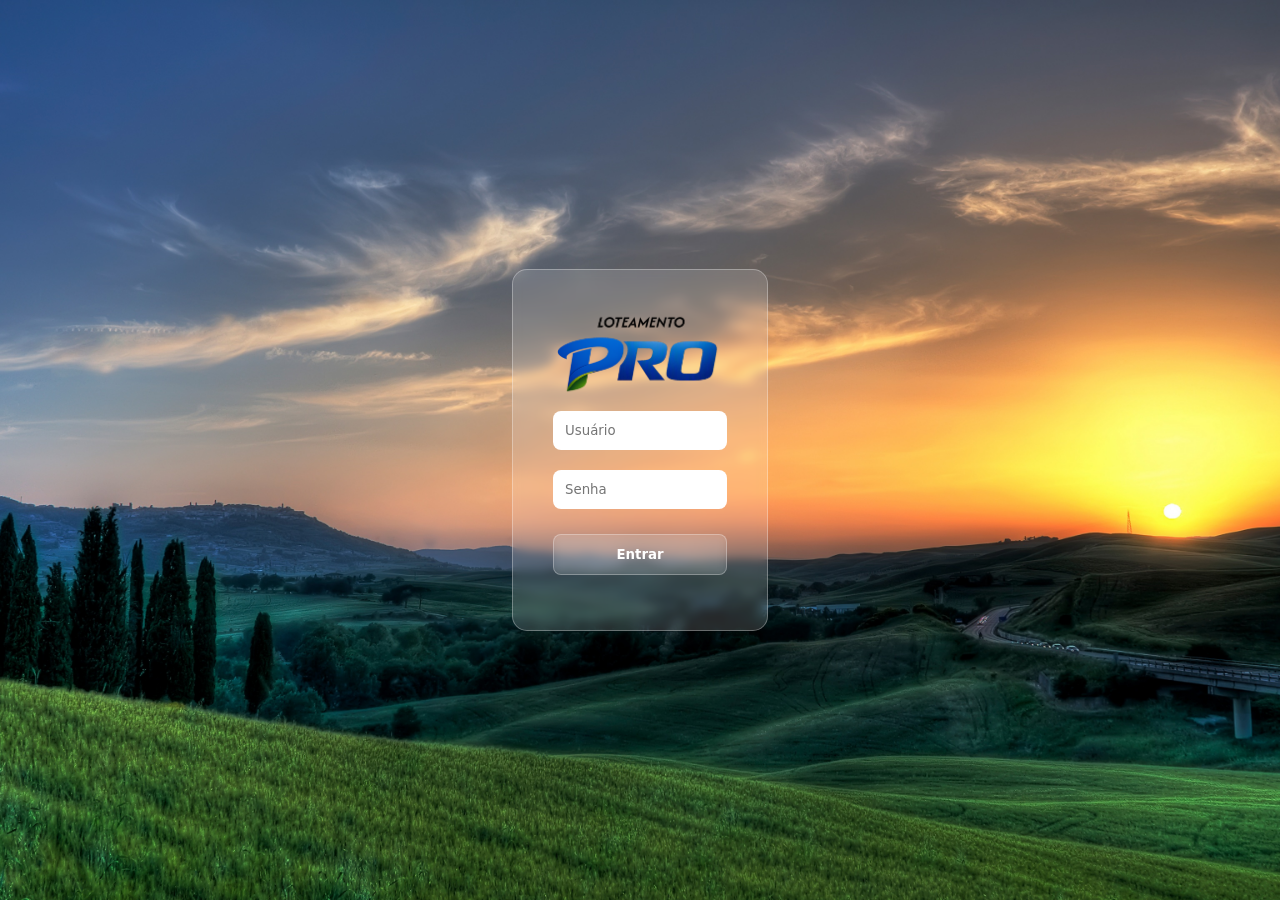
==== index.html @ 20f1d6f1 "atualizacao form" ====
<!DOCTYPE html>
<html lang="pt-BR">

<head>
  <meta charset="UTF-8" />
  <meta name="viewport" content="width=device-width, initial-scale=1.0" />
  <link rel="shortcut icon" href="./assets/logo.png" type="image/x-icon">

  <title>Loteamento Pro</title>

  <style>
    * {
      margin: 0;
      padding: 0;
      box-sizing: border-box;
      font-family: system-ui, -apple-system, "Segoe UI", sans-serif;
    }

    body {
      height: 100vh;
      display: flex;
      flex-direction: column;
      justify-content: center;
      align-items: center;
      background: url('bg.jpg') no-repeat center center/cover;
      font-family: Arial, sans-serif;
    }

    /* ---------------------------------------------------------- */
    /* SPINNER */

    #spinner {
      display: none;
      justify-content: center;
      align-items: center;
      position: fixed;
      height: 100vh;
      width: 100vw;
      background-color: #02010160;
      z-index: 2001;
    }

    #loading {
      height: 60px;
      width: 60px;
      border: 8px solid #ffffff;
      border-top: 8px solid #05bcc2;
      border-radius: 50%;
      animation: spin 1s linear infinite;
    }

    @keyframes spin {
      from {
        transform: rotate(0deg);
      }

      to {
        transform: rotate(360deg);
      }
    }

    .logo{
      width: 100%;
    }

    .container {
      display: flex;
      flex-direction: column;
      justify-content: center;
      align-items: center;
      width: 20vw;
      padding: 40px;
      border-radius: 15px;
      background: rgba(255, 255, 255, 0.15);
      backdrop-filter: blur(5px);
      -webkit-backdrop-filter: blur(5px);
      border: 1px solid rgba(255, 255, 255, 0.3);
      text-align: center;
    }

    .container h2 {
      color: #fff;
      margin-bottom: 20px;
    }

    .container input {
      width: 100%;
      padding: 12px;
      margin: 10px 0;
      border: none;
      border-radius: 8px;
      outline: none;
    }

    .container button {
      width: 100%;
      padding: 12px;
      margin: 15px 0;
      border: 1px solid rgba(255, 255, 255, 0.3);
      border-radius: 8px;
      background: rgba(220, 226, 228, 0.096);
      backdrop-filter: blur(5px);
      cursor: pointer;
      font-weight: bold;
      transition: 0.3s;
      color: #fff;
      outline: none;
    }

    #msg {
      color: rgb(238, 156, 4);
      font-weight: bold;
      display: none;
    }


    @media (max-width: 768px) {
      .container {
        width: 90%;
        height: 55vh;
        padding: 20px;
      }

      .logo{
        width: 60vw;
      }

      .container input {
        width: 90%;
      }

      .container button {
        width: 90%;
      }
    }
  </style>

</head>

<body>

  <div id="spinner">

    <div id="loading"></div>

  </div>


  <div class="container">

    <img src="assets/tipografico.png" alt="" class="logo">


    <form>

      <input type="text" placeholder="Usuário" id="nome">

      <input type="password" placeholder="Senha" id="senha">

      <button id="btnEntrar">Entrar</button>

      <p id="msg">Erro</p>

    </form>

  </div>

  <script src="login.js"></script>
</body>

</html>
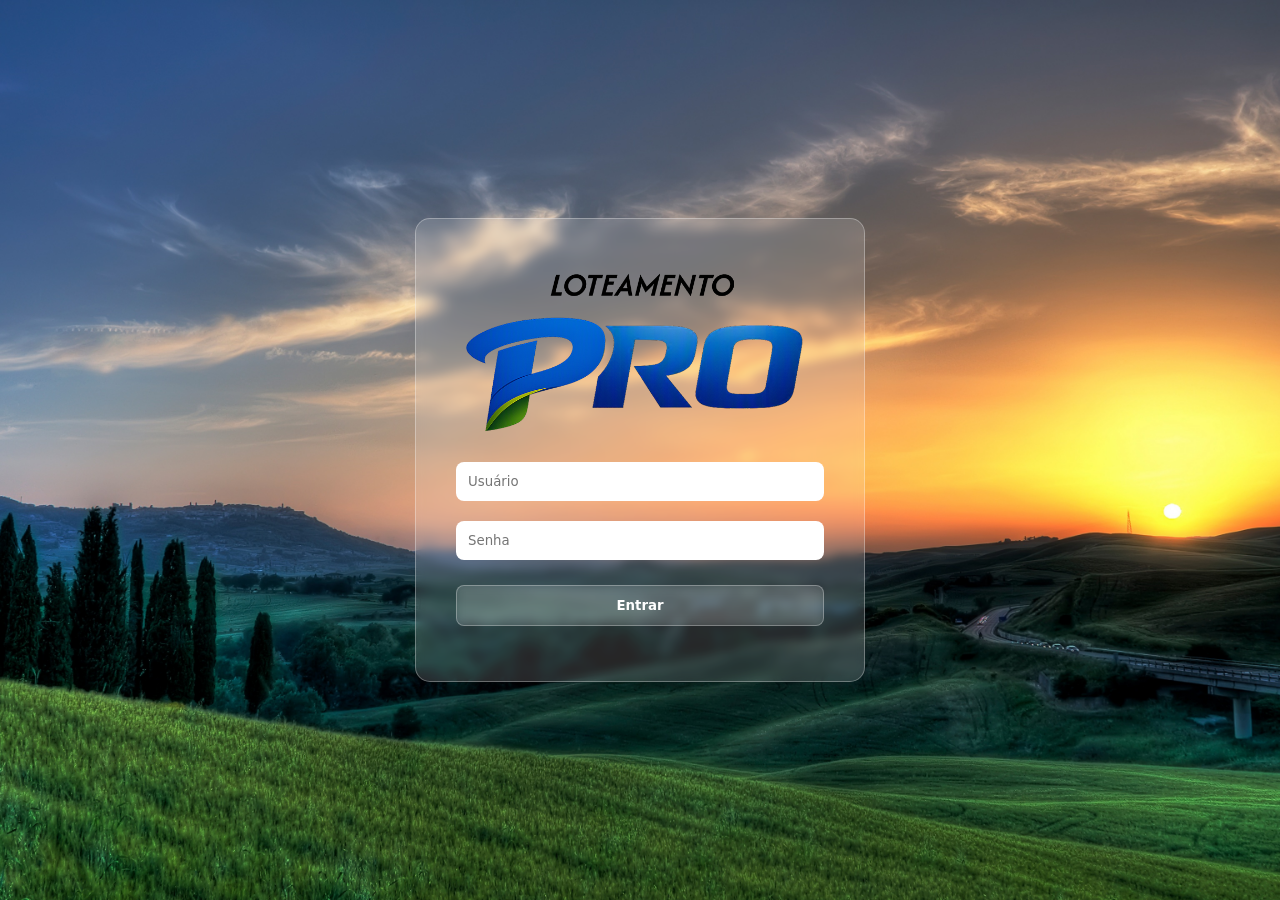
==== commit a0d014e8: "up" ====
--- a/index.html
+++ b/index.html
@@ -44,7 +44,7 @@
       height: 60px;
       width: 60px;
       border: 8px solid #ffffff;
-      border-top: 8px solid #05bcc2;
+      border-top: 8px solid #0239A3;
       border-radius: 50%;
       animation: spin 1s linear infinite;
     }
@@ -68,7 +68,7 @@
       flex-direction: column;
       justify-content: center;
       align-items: center;
-      width: 20vw;
+      width: 50vh;
       padding: 40px;
       border-radius: 15px;
       background: rgba(255, 255, 255, 0.15);
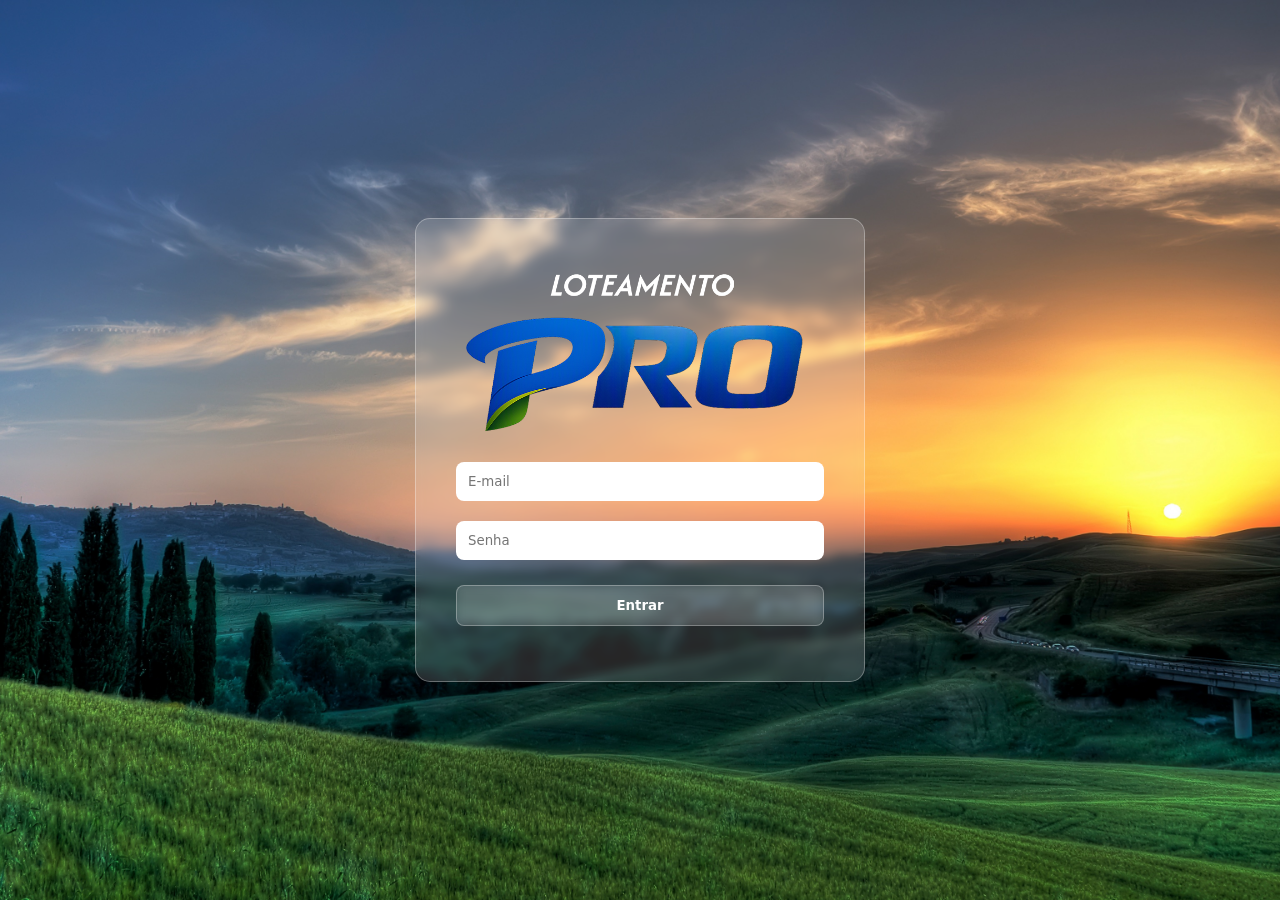
==== commit 6f5a328c: "create corretor" ====
--- a/index.html
+++ b/index.html
@@ -59,7 +59,7 @@
       }
     }
 
-    .logo{
+    .logo {
       width: 100%;
     }
 
@@ -121,7 +121,7 @@
         padding: 20px;
       }
 
-      .logo{
+      .logo {
         width: 60vw;
       }
 
@@ -153,7 +153,7 @@
 
     <form>
 
-      <input type="text" placeholder="Usuário" id="nome">
+      <input type="email" placeholder="E-mail" id="nome">
 
       <input type="password" placeholder="Senha" id="senha">
 
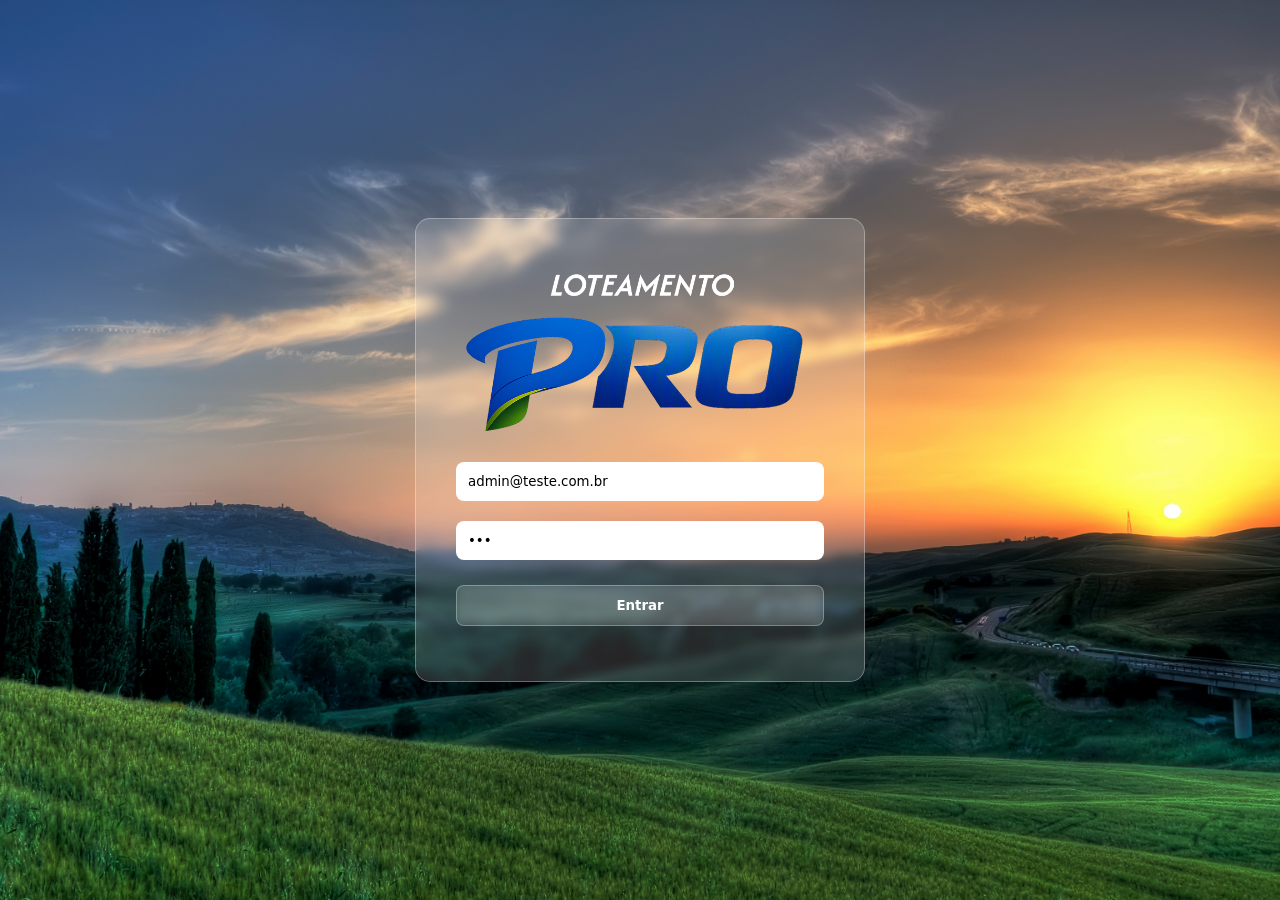
==== commit d4cecd41: "Update index.html" ====
--- a/index.html
+++ b/index.html
@@ -3,138 +3,10 @@
 
 <head>
   <meta charset="UTF-8" />
-  <meta name="viewport" content="width=device-width, initial-scale=1.0" />
-  <link rel="shortcut icon" href="./assets/logo.png" type="image/x-icon">
-
+  <meta name="viewport" content="width=device-width, initial-scale=1.0">
+  <link rel="shortcut icon" href="./assets/logo.ico" type="image/x-icon">
+  <link rel="stylesheet" href="style.css">
   <title>Loteamento Pro</title>
-
-  <style>
-    * {
-      margin: 0;
-      padding: 0;
-      box-sizing: border-box;
-      font-family: system-ui, -apple-system, "Segoe UI", sans-serif;
-    }
-
-    body {
-      height: 100vh;
-      display: flex;
-      flex-direction: column;
-      justify-content: center;
-      align-items: center;
-      background: url('bg.jpg') no-repeat center center/cover;
-      font-family: Arial, sans-serif;
-    }
-
-    /* ---------------------------------------------------------- */
-    /* SPINNER */
-
-    #spinner {
-      display: none;
-      justify-content: center;
-      align-items: center;
-      position: fixed;
-      height: 100vh;
-      width: 100vw;
-      background-color: #02010160;
-      z-index: 2001;
-    }
-
-    #loading {
-      height: 60px;
-      width: 60px;
-      border: 8px solid #ffffff;
-      border-top: 8px solid #0239A3;
-      border-radius: 50%;
-      animation: spin 1s linear infinite;
-    }
-
-    @keyframes spin {
-      from {
-        transform: rotate(0deg);
-      }
-
-      to {
-        transform: rotate(360deg);
-      }
-    }
-
-    .logo {
-      width: 100%;
-    }
-
-    .container {
-      display: flex;
-      flex-direction: column;
-      justify-content: center;
-      align-items: center;
-      width: 50vh;
-      padding: 40px;
-      border-radius: 15px;
-      background: rgba(255, 255, 255, 0.15);
-      backdrop-filter: blur(5px);
-      -webkit-backdrop-filter: blur(5px);
-      border: 1px solid rgba(255, 255, 255, 0.3);
-      text-align: center;
-    }
-
-    .container h2 {
-      color: #fff;
-      margin-bottom: 20px;
-    }
-
-    .container input {
-      width: 100%;
-      padding: 12px;
-      margin: 10px 0;
-      border: none;
-      border-radius: 8px;
-      outline: none;
-    }
-
-    .container button {
-      width: 100%;
-      padding: 12px;
-      margin: 15px 0;
-      border: 1px solid rgba(255, 255, 255, 0.3);
-      border-radius: 8px;
-      background: rgba(220, 226, 228, 0.096);
-      backdrop-filter: blur(5px);
-      cursor: pointer;
-      font-weight: bold;
-      transition: 0.3s;
-      color: #fff;
-      outline: none;
-    }
-
-    #msg {
-      color: rgb(238, 156, 4);
-      font-weight: bold;
-      display: none;
-    }
-
-
-    @media (max-width: 768px) {
-      .container {
-        width: 90%;
-        height: 55vh;
-        padding: 20px;
-      }
-
-      .logo {
-        width: 60vw;
-      }
-
-      .container input {
-        width: 90%;
-      }
-
-      .container button {
-        width: 90%;
-      }
-    }
-  </style>
-
 </head>
 
 <body>
@@ -153,9 +25,9 @@
 
     <form>
 
-      <input type="email" placeholder="E-mail" id="nome">
+      <input type="email" placeholder="E-mail" id="nome" value="admin@teste.com.br">
 
-      <input type="password" placeholder="Senha" id="senha">
+      <input type="password" placeholder="Senha" id="senha" value="123">
 
       <button id="btnEntrar">Entrar</button>
 
--- a/style.css
+++ b/style.css
@@ -0,0 +1,124 @@
+* {
+    margin: 0;
+    padding: 0;
+    box-sizing: border-box;
+    font-family: system-ui, -apple-system, "Segoe UI", sans-serif;
+}
+
+body {
+    height: 100vh;
+    display: flex;
+    flex-direction: column;
+    justify-content: center;
+    align-items: center;
+    background: url('bg.jpg') no-repeat center center/cover;
+    font-family: Arial, sans-serif;
+}
+
+/* ---------------------------------------------------------- */
+/* SPINNER */
+
+#spinner {
+    display: none;
+    justify-content: center;
+    align-items: center;
+    position: fixed;
+    height: 100vh;
+    width: 100vw;
+    background-color: #02010160;
+    z-index: 2001;
+}
+
+#loading {
+    height: 60px;
+    width: 60px;
+    border: 8px solid #ffffff;
+    border-top: 8px solid #0239A3;
+    border-radius: 50%;
+    animation: spin 1s linear infinite;
+}
+
+@keyframes spin {
+    from {
+        transform: rotate(0deg);
+    }
+
+    to {
+        transform: rotate(360deg);
+    }
+}
+
+.logo {
+    width: 100%;
+}
+
+.container {
+    display: flex;
+    flex-direction: column;
+    justify-content: center;
+    align-items: center;
+    width: 50vh;
+    padding: 40px;
+    border-radius: 15px;
+    background: rgba(255, 255, 255, 0.15);
+    backdrop-filter: blur(5px);
+    -webkit-backdrop-filter: blur(5px);
+    border: 1px solid rgba(255, 255, 255, 0.3);
+    text-align: center;
+}
+
+.container h2 {
+    color: #fff;
+    margin-bottom: 20px;
+}
+
+.container input {
+    width: 100%;
+    padding: 12px;
+    margin: 10px 0;
+    border: none;
+    border-radius: 8px;
+    outline: none;
+}
+
+.container button {
+    width: 100%;
+    padding: 12px;
+    margin: 15px 0;
+    border: 1px solid rgba(255, 255, 255, 0.3);
+    border-radius: 8px;
+    background: rgba(220, 226, 228, 0.096);
+    backdrop-filter: blur(5px);
+    cursor: pointer;
+    font-weight: bold;
+    transition: 0.3s;
+    color: #fff;
+    outline: none;
+}
+
+#msg {
+    color: rgb(238, 156, 4);
+    font-weight: bold;
+    display: none;
+}
+
+
+@media (max-width: 768px) {
+    .container {
+        width: 90%;
+        height: 55vh;
+        padding: 20px;
+    }
+
+    .logo {
+        width: 60vw;
+    }
+
+    .container input {
+        width: 90%;
+    }
+
+    .container button {
+        width: 90%;
+    }
+}
